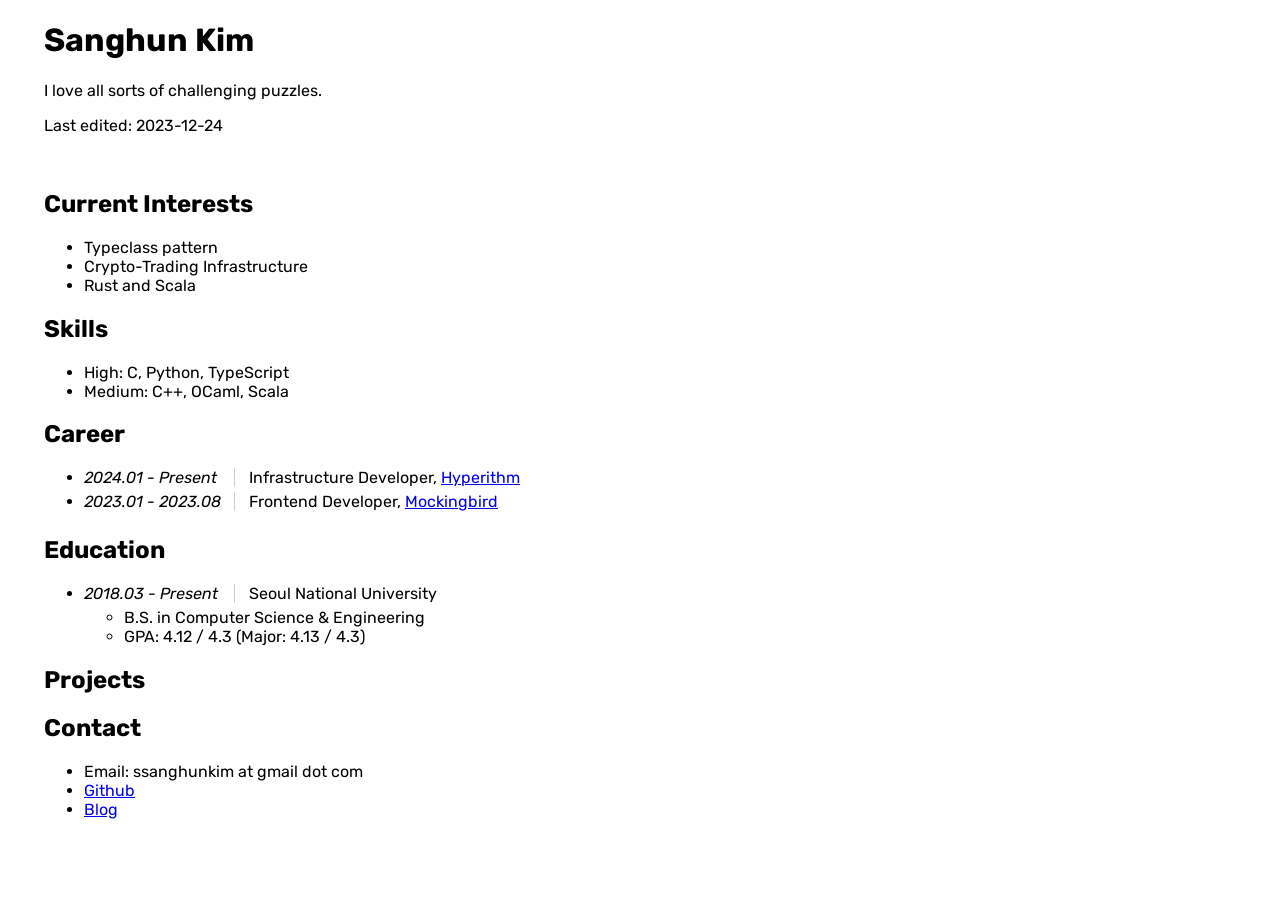
==== index.html @ 5979db23 "init" ====
<!DOCTYPE html>
<html lang="en">
<head>
    <meta charset="UTF-8">
    <meta name="viewport" content="width=device-width, initial-scale=1.0">
    <link href="style.css" rel="stylesheet" type="text/css">
    <title>Sanghun Kim</title>
</head>
<body>
    <h1>Sanghun Kim</h1>
    <p>I love all sorts of challenging puzzles.</p>
    <p>Last edited: 2023-12-24</p>
    <br/>
    <h2>Current Interests</h2>
    <ul>
        <li>Typeclass pattern</li>
        <li>Crypto-Trading Infrastructure</li>
        <li>Rust and Scala</li>
    </ul>
    <h2>Skills</h2>
    <ul>
        <li>High: C, Python, TypeScript</li>
        <li>Medium: C++, OCaml, Scala</li>
    </ul>
    <h2>Career</h2>
    <ul>
        <li><i>2024.01 - Present</i> Infrastructure Developer, <a href="https://www.hyperithm.com" target="_blank">Hyperithm</a></li>
        <li><i>2023.01 - 2023.08</i> Frontend Developer, <a href="https://mockingbird.co.kr" target="_blank">Mockingbird</a></li>
    </ul>
    <h2>Education</h2>
    <ul>
        <li><i>2018.03 - Present</i> Seoul National University
            <ul>
                <li>B.S. in Computer Science & Engineering</li>
                <li>GPA: 4.12 / 4.3 (Major: 4.13 / 4.3)</li>
            </ul>
        </li>
    </ul>
    <h2>Projects</h2>
    <ul>
    </ul>
    <h2>Contact</h2>
    <ul>
        <li>Email: ssanghunkim at gmail dot com</li>
        <li><a href="https://github.com/rosyrosie" target="_blank">Github</a></li>
        <li><a href="https://p1uie.tistory.com" target="_blank">Blog</a></li>
    </ul>
    
</body>
</html>
---- style.css ----
@font-face {
    font-family: 'Rubik';
    src: url(/static/Rubik-Regular.ttf) format('truetype');
    font-weight: normal;
    font-style: normal;
}

@font-face {
    font-family: 'Rubik';
    src: url(/static/Rubik-Bold.ttf) format('truetype');
    font-weight: bold;
    font-style: normal;
}

@font-face {
    font-family: 'Rubik';
    src: url(/static/Rubik-Italic.ttf) format('truetype');
    font-weight: normal;
    font-style: italic;
}

* {
    font-family: 'Rubik', sans-serif;
}

body {
    padding-left: 36px;
}

i {
    width: 140px;
    padding-right: 10px;
    margin-right: 10px;
    display: inline-block;
    margin: 0 10px 5px 0;
    border-right: 1px solid #00000033;
}
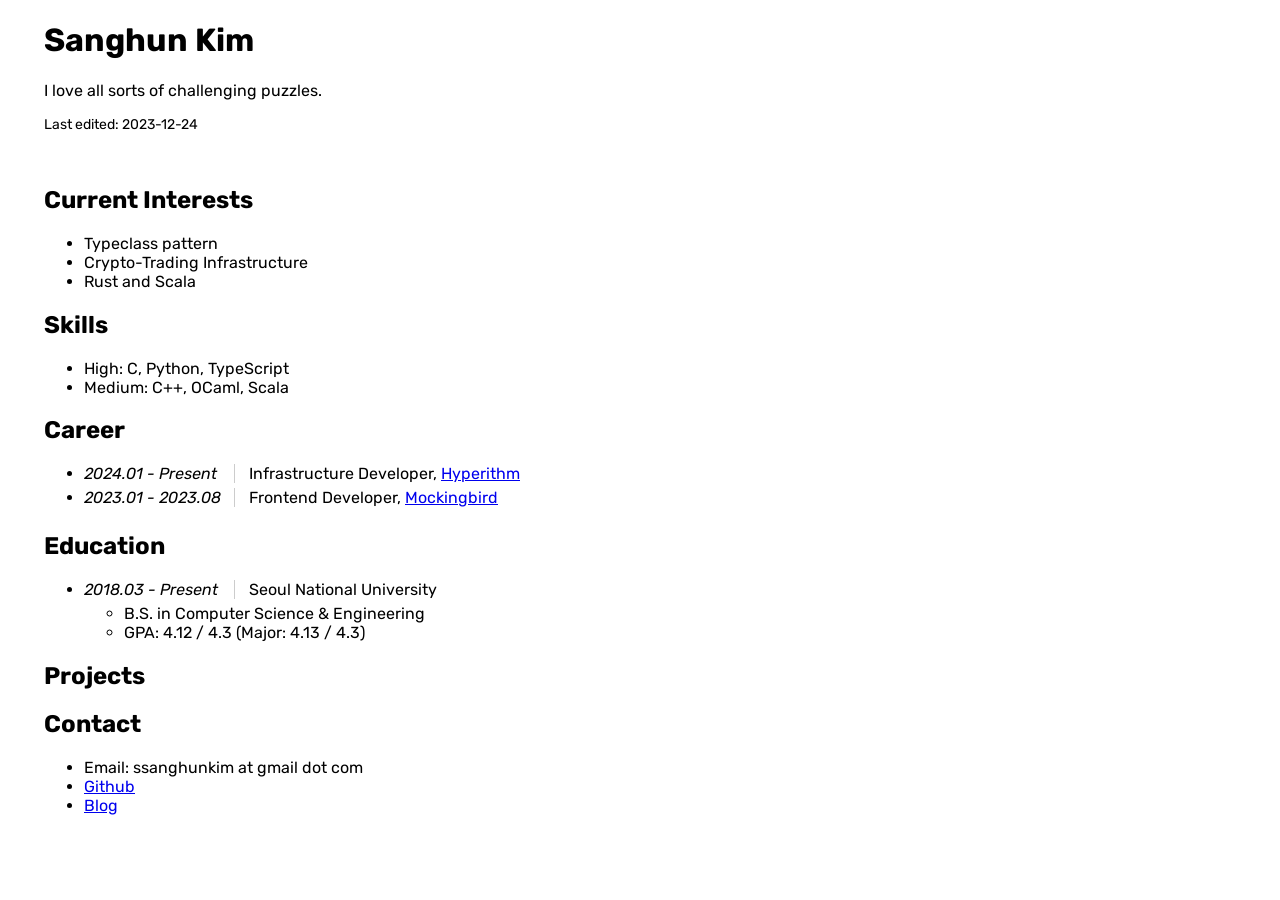
==== commit a635737f: "css" ====
--- a/index.html
+++ b/index.html
@@ -9,7 +9,7 @@
 <body>
     <h1>Sanghun Kim</h1>
     <p>I love all sorts of challenging puzzles.</p>
-    <p>Last edited: 2023-12-24</p>
+    <p class="last-edit">Last edited: 2023-12-24</p>
     <br/>
     <h2>Current Interests</h2>
     <ul>
--- a/style.css
+++ b/style.css
@@ -34,4 +34,8 @@
     display: inline-block;
     margin: 0 10px 5px 0;
     border-right: 1px solid #00000033;
+}
+
+.last-edit {
+    font-size: 14px;
 }
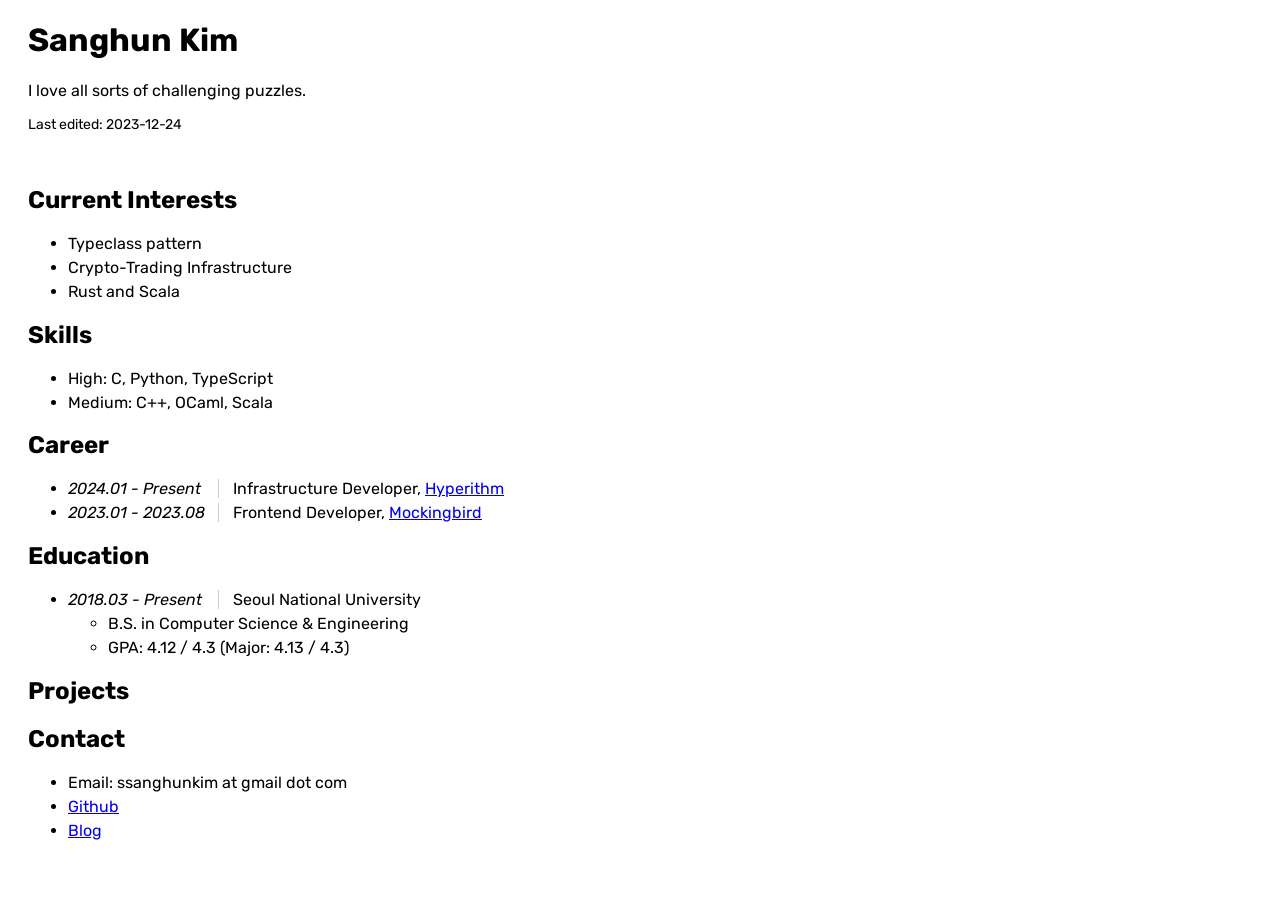
==== commit 621140e4: "change github link" ====
--- a/index.html
+++ b/index.html
@@ -42,7 +42,7 @@
     <h2>Contact</h2>
     <ul>
         <li>Email: ssanghunkim at gmail dot com</li>
-        <li><a href="https://github.com/rosyrosie" target="_blank">Github</a></li>
+        <li><a href="https://github.com/pluiee" target="_blank">Github</a></li>
         <li><a href="https://p1uie.tistory.com" target="_blank">Blog</a></li>
     </ul>
     
--- a/style.css
+++ b/style.css
@@ -19,12 +19,9 @@
     font-style: italic;
 }
 
-* {
+body {
+    padding-left: 20px;
     font-family: 'Rubik', sans-serif;
-}
-
-body {
-    padding-left: 36px;
 }
 
 i {
@@ -32,8 +29,11 @@
     padding-right: 10px;
     margin-right: 10px;
     display: inline-block;
-    margin: 0 10px 5px 0;
     border-right: 1px solid #00000033;
+}
+
+li {
+    margin: 5px 0;
 }
 
 .last-edit {
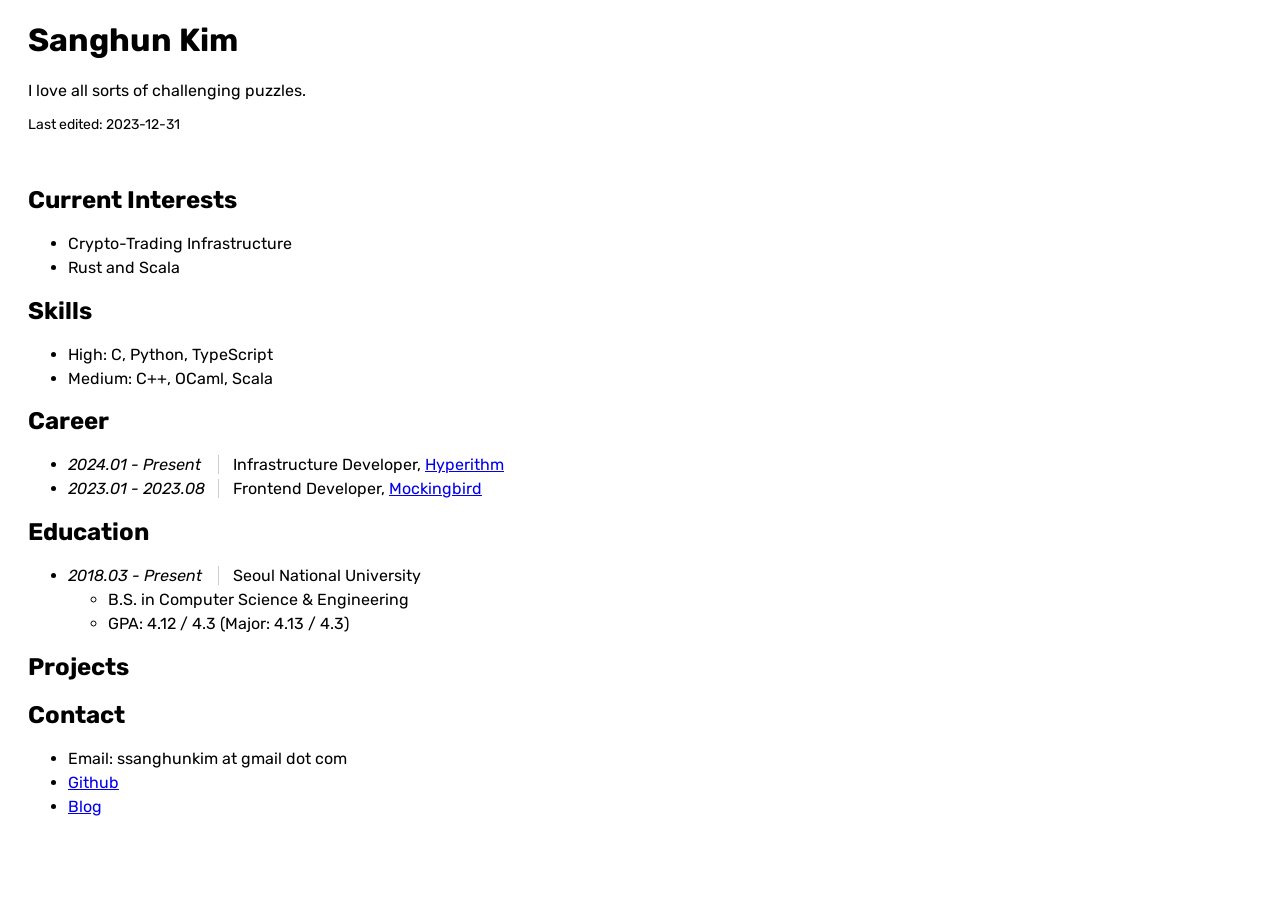
==== commit 01cc1755: "update interest" ====
--- a/index.html
+++ b/index.html
@@ -9,11 +9,10 @@
 <body>
     <h1>Sanghun Kim</h1>
     <p>I love all sorts of challenging puzzles.</p>
-    <p class="last-edit">Last edited: 2023-12-24</p>
+    <p class="last-edit">Last edited: 2023-12-31</p>
     <br/>
     <h2>Current Interests</h2>
     <ul>
-        <li>Typeclass pattern</li>
         <li>Crypto-Trading Infrastructure</li>
         <li>Rust and Scala</li>
     </ul>
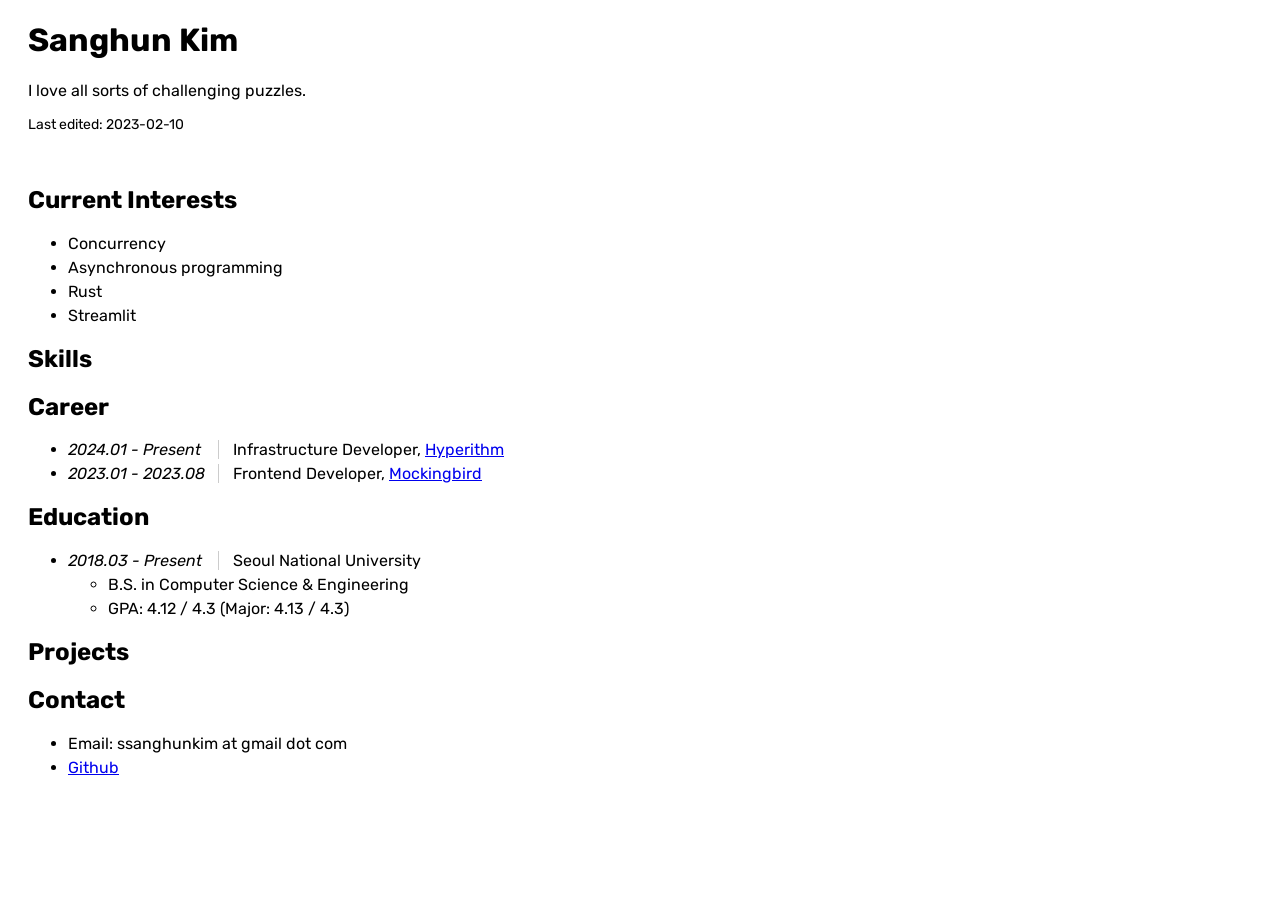
==== commit f0eef363: "update" ====
--- a/index.html
+++ b/index.html
@@ -9,17 +9,17 @@
 <body>
     <h1>Sanghun Kim</h1>
     <p>I love all sorts of challenging puzzles.</p>
-    <p class="last-edit">Last edited: 2023-12-31</p>
+    <p class="last-edit">Last edited: 2023-02-10</p>
     <br/>
     <h2>Current Interests</h2>
     <ul>
-        <li>Crypto-Trading Infrastructure</li>
-        <li>Rust and Scala</li>
+        <li>Concurrency</li>
+        <li>Asynchronous programming</li>
+        <li>Rust</li>
+        <li>Streamlit</li>
     </ul>
     <h2>Skills</h2>
     <ul>
-        <li>High: C, Python, TypeScript</li>
-        <li>Medium: C++, OCaml, Scala</li>
     </ul>
     <h2>Career</h2>
     <ul>
@@ -42,7 +42,6 @@
     <ul>
         <li>Email: ssanghunkim at gmail dot com</li>
         <li><a href="https://github.com/pluiee" target="_blank">Github</a></li>
-        <li><a href="https://p1uie.tistory.com" target="_blank">Blog</a></li>
     </ul>
     
 </body>
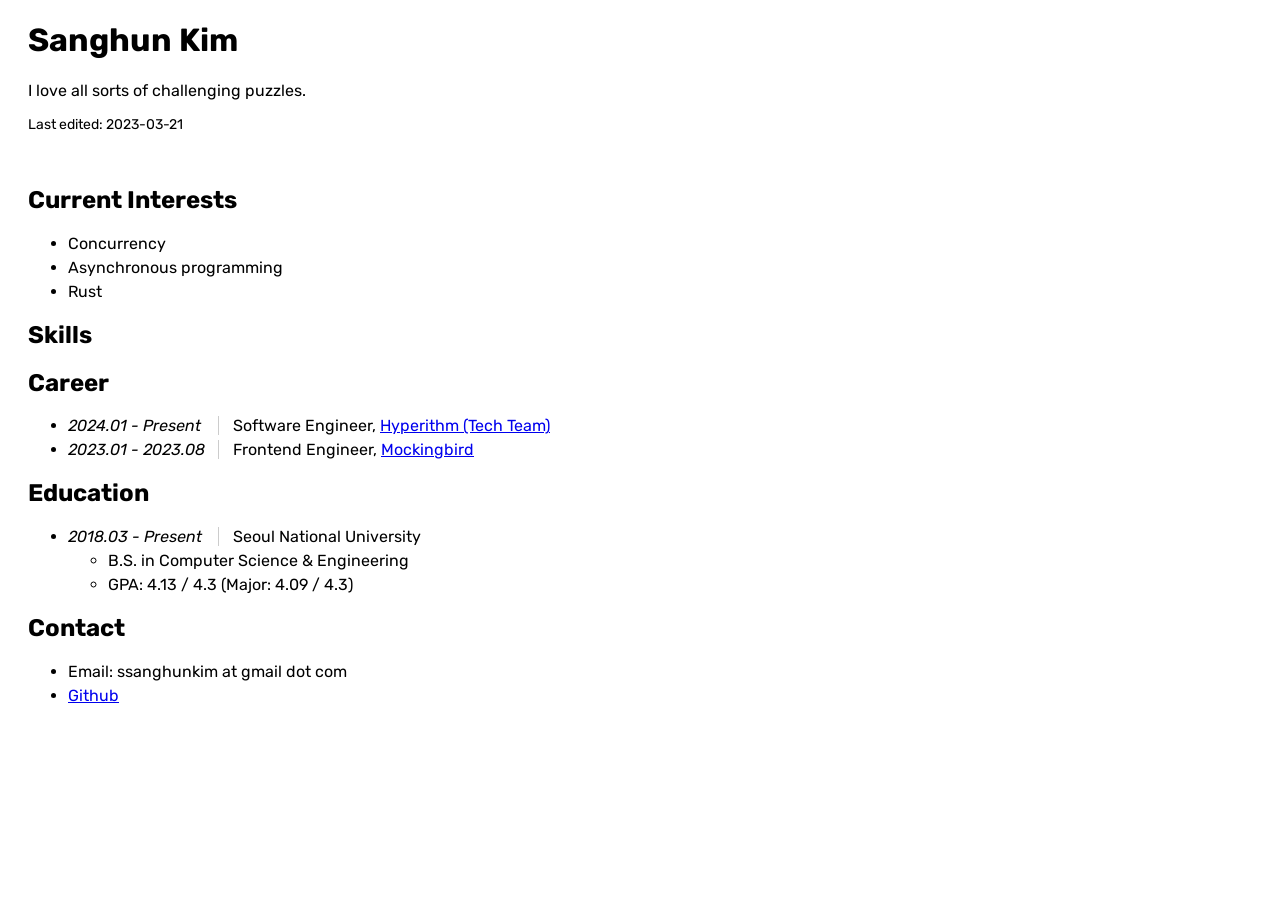
==== commit 40099440: "update" ====
--- a/index.html
+++ b/index.html
@@ -9,34 +9,30 @@
 <body>
     <h1>Sanghun Kim</h1>
     <p>I love all sorts of challenging puzzles.</p>
-    <p class="last-edit">Last edited: 2023-02-10</p>
+    <p class="last-edit">Last edited: 2023-03-21</p>
     <br/>
     <h2>Current Interests</h2>
     <ul>
         <li>Concurrency</li>
         <li>Asynchronous programming</li>
         <li>Rust</li>
-        <li>Streamlit</li>
     </ul>
     <h2>Skills</h2>
     <ul>
     </ul>
     <h2>Career</h2>
     <ul>
-        <li><i>2024.01 - Present</i> Infrastructure Developer, <a href="https://www.hyperithm.com" target="_blank">Hyperithm</a></li>
-        <li><i>2023.01 - 2023.08</i> Frontend Developer, <a href="https://mockingbird.co.kr" target="_blank">Mockingbird</a></li>
+        <li><i>2024.01 - Present</i> Software Engineer, <a href="https://www.hyperithm.com" target="_blank">Hyperithm (Tech Team)</a></li>
+        <li><i>2023.01 - 2023.08</i> Frontend Engineer, <a href="https://mockingbird.co.kr" target="_blank">Mockingbird</a></li>
     </ul>
     <h2>Education</h2>
     <ul>
         <li><i>2018.03 - Present</i> Seoul National University
             <ul>
                 <li>B.S. in Computer Science & Engineering</li>
-                <li>GPA: 4.12 / 4.3 (Major: 4.13 / 4.3)</li>
+                <li>GPA: 4.13 / 4.3 (Major: 4.09 / 4.3)</li>
             </ul>
         </li>
-    </ul>
-    <h2>Projects</h2>
-    <ul>
     </ul>
     <h2>Contact</h2>
     <ul>
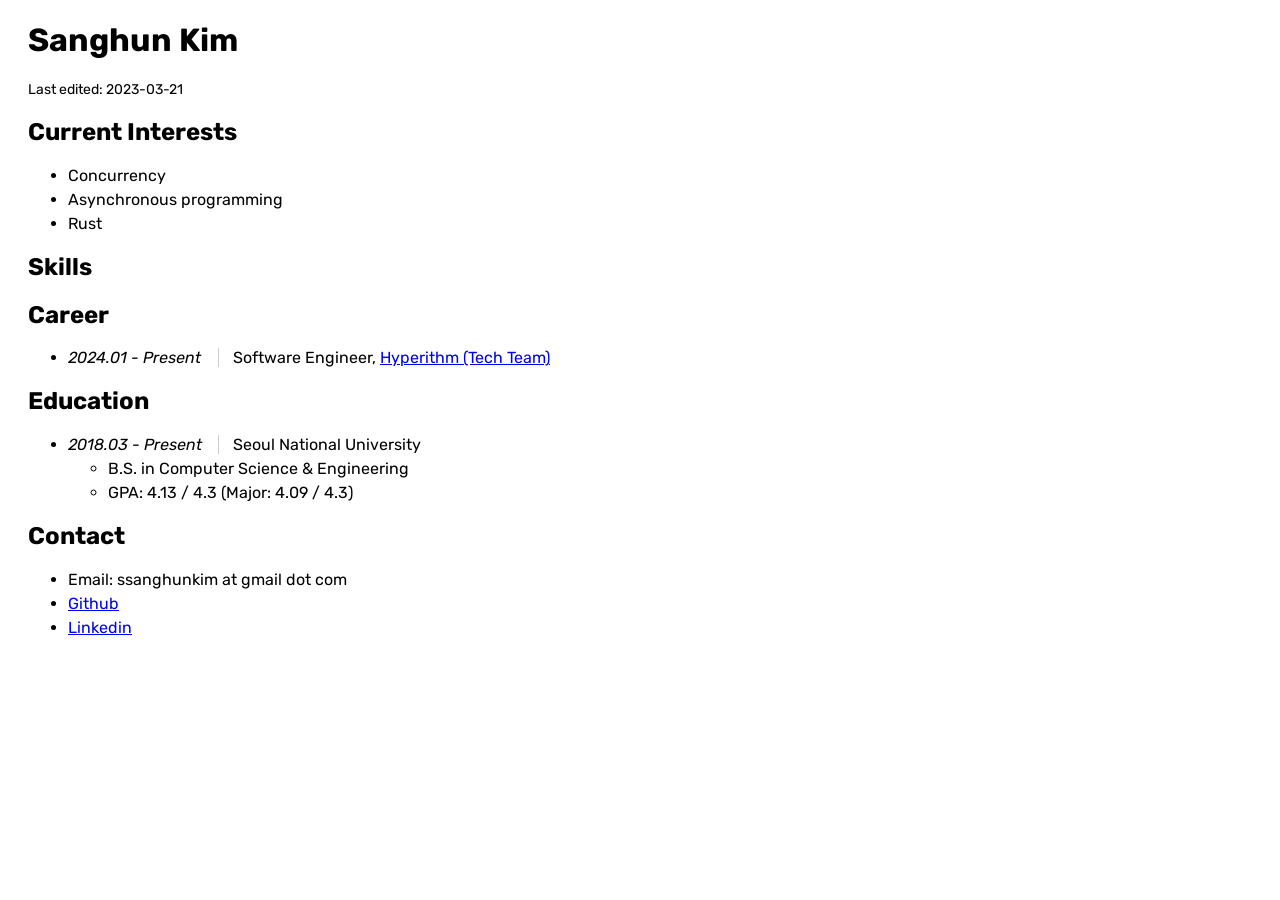
==== commit 987e79cf: "update" ====
--- a/index.html
+++ b/index.html
@@ -8,9 +8,7 @@
 </head>
 <body>
     <h1>Sanghun Kim</h1>
-    <p>I love all sorts of challenging puzzles.</p>
     <p class="last-edit">Last edited: 2023-03-21</p>
-    <br/>
     <h2>Current Interests</h2>
     <ul>
         <li>Concurrency</li>
@@ -23,7 +21,6 @@
     <h2>Career</h2>
     <ul>
         <li><i>2024.01 - Present</i> Software Engineer, <a href="https://www.hyperithm.com" target="_blank">Hyperithm (Tech Team)</a></li>
-        <li><i>2023.01 - 2023.08</i> Frontend Engineer, <a href="https://mockingbird.co.kr" target="_blank">Mockingbird</a></li>
     </ul>
     <h2>Education</h2>
     <ul>
@@ -38,6 +35,7 @@
     <ul>
         <li>Email: ssanghunkim at gmail dot com</li>
         <li><a href="https://github.com/pluiee" target="_blank">Github</a></li>
+        <li><a href="https://www.linkedin.com/in/sanghun-kim-8035b82a7" target="_blank">Linkedin</a></li>
     </ul>
     
 </body>
